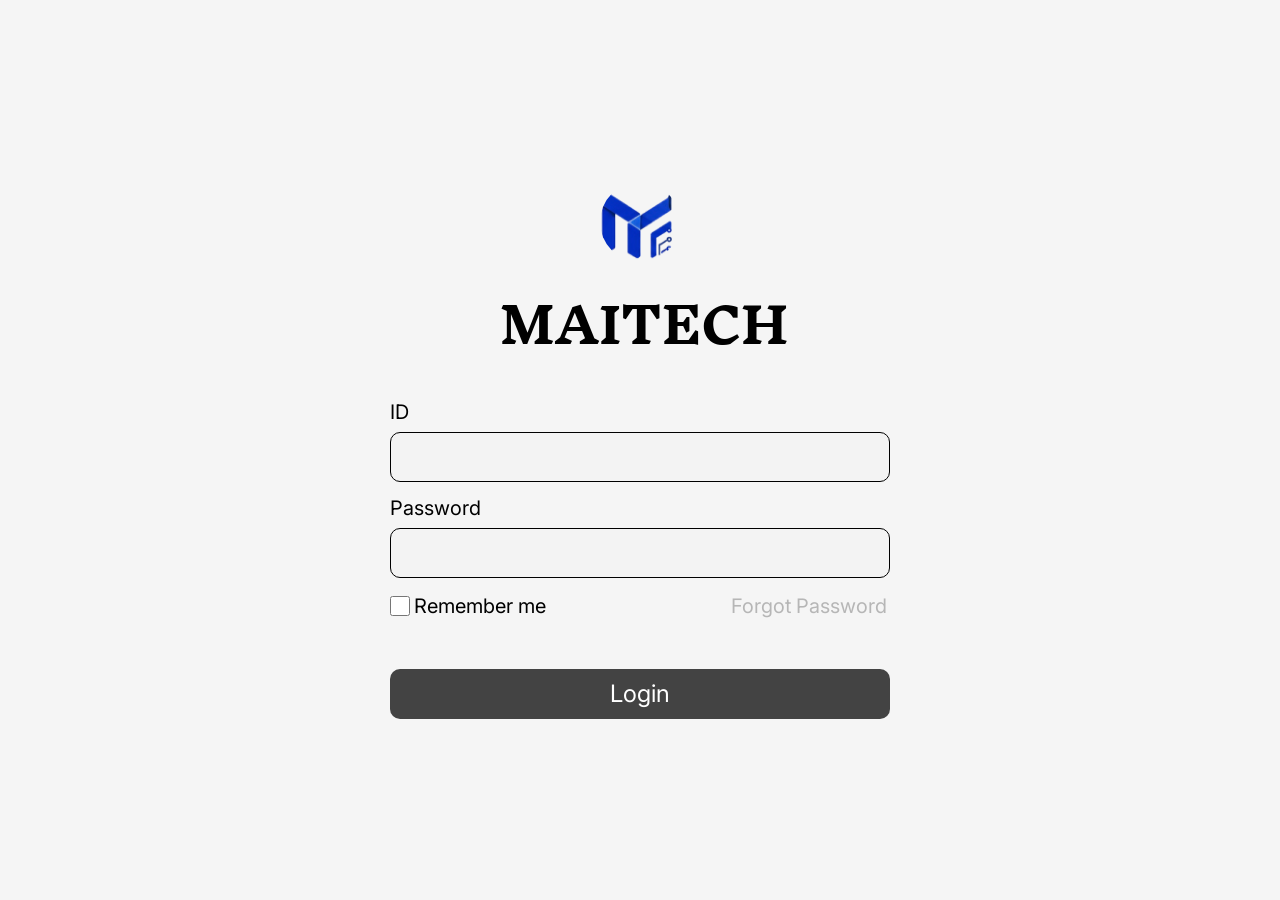
==== frontend/index.html @ 6ff4ca29 "프론트엔드 초기 구현: 로그인 및 작업자/관리자 대시보드 화면 추가 Co-Authored-By: Claude Sonnet 5 <noreply@anthropic.com>" ====
<!DOCTYPE html>
<html lang="ko">
<head>
<meta charset="UTF-8">
<meta name="viewport" content="width=device-width, initial-scale=1.0">
<title>MAITECH 로그인</title>
<link rel="stylesheet" href="css/common.css">
<link rel="stylesheet" href="css/login.css">
</head>
<body>
<div class="login-page">
  <form class="login-card" id="loginForm">
    <div class="login-logo"><img src="images/logo.png" alt="MAITECH 로고"></div>
    <h1 class="login-title">MAITECH</h1>

    <div class="login-field login-field--id">
      <label for="loginId">ID</label>
      <input type="text" id="loginId" name="loginId" autocomplete="username">
    </div>

    <div class="login-field login-field--password">
      <label for="loginPassword">Password</label>
      <input type="password" id="loginPassword" name="loginPassword" autocomplete="current-password">
    </div>

    <label class="login-remember">
      <input type="checkbox" id="rememberMe">
      Remember me
    </label>

    <a href="#" class="login-forgot">Forgot Password</a>

    <button type="submit" class="login-submit">Login</button>
  </form>
</div>
<script src="js/login.js"></script>
</body>
</html>
---- frontend/css/common.css ----
@import url('https://fonts.googleapis.com/css2?family=Inter:wght@400;500;600;700&family=Inknut+Antiqua:wght@400;500;700&display=swap');

* {
  margin: 0;
  padding: 0;
  box-sizing: border-box;
}

:root {
  --color-bg: #f5f5f5;
  --color-surface: #ffffff;
  --color-input-bg: #f3f3f3;
  --color-border: #000000;
  --color-muted: #b6b6b6;
  --color-dark: #434343;
  --color-checkbox: #d9d9d9;
  --color-text: #000000;
  --font-body: 'Inter', sans-serif;
  --font-title: 'Inknut Antiqua', serif;
}

html, body {
  height: 100%;
  font-family: var(--font-body);
  color: var(--color-text);
  background: var(--color-bg);
}

a {
  color: inherit;
  text-decoration: none;
}

button {
  font-family: inherit;
  cursor: pointer;
  border: none;
}

img {
  display: block;
  max-width: 100%;
}
---- frontend/css/login.css ----
.login-page {
  min-height: 100vh;
  display: flex;
  align-items: center;
  justify-content: center;
}

.login-card {
  position: relative;
  width: 501px;
  height: 537px;
}

.login-logo {
  position: absolute;
  left: 210px;
  top: 0;
  width: 80px;
  height: 80px;
  border-radius: 50%;
  overflow: hidden;
}

.login-logo img {
  width: 100%;
  height: 100%;
  object-fit: cover;
}

.login-title {
  position: absolute;
  left: 110px;
  top: 80px;
  width: 279px;
  height: 124px;
  font-family: var(--font-title);
  font-size: 48px;
  text-align: center;
}

.login-field {
  position: absolute;
  left: 0;
  width: 500px;
}

.login-field--id {
  top: 218px;
  height: 82px;
}

.login-field--password {
  top: 314px;
  height: 84px;
}

.login-field label {
  display: block;
  font-size: 20px;
  margin-bottom: 8px;
}

.login-field input {
  width: 100%;
  height: 50px;
  padding: 0 16px;
  font-size: 18px;
  font-family: inherit;
  background: var(--color-input-bg);
  border: 1px solid var(--color-border);
  border-radius: 10px;
}

.login-remember {
  position: absolute;
  left: 0;
  top: 412px;
  width: max-content;
  height: 24px;
  display: flex;
  align-items: center;
  gap: 4px;
  font-size: 20px;
  white-space: nowrap;
}

.login-remember input[type="checkbox"] {
  width: 20px;
  height: 20px;
  border-radius: 3px;
  accent-color: var(--color-checkbox);
}

.login-forgot {
  position: absolute;
  left: 341px;
  top: 412px;
  width: 160px;
  height: 24px;
  font-size: 20px;
  color: var(--color-muted);
}

.login-submit {
  position: absolute;
  left: 0;
  top: 487px;
  width: 500px;
  height: 50px;
  border-radius: 10px;
  background: var(--color-dark);
  color: #fff;
  font-size: 24px;
}
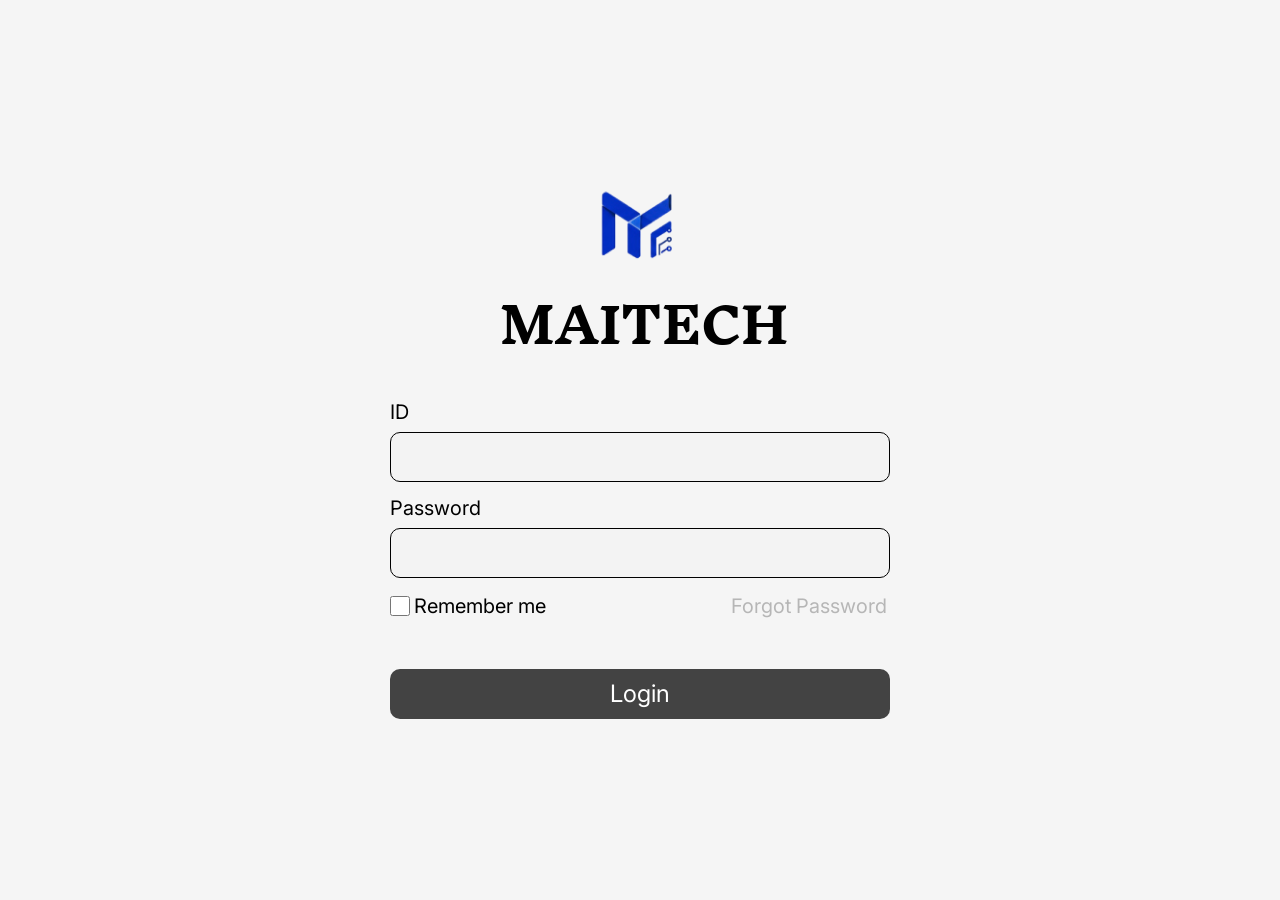
==== commit 9d4b2641: "백엔드 이상탐지/원인분석/품질예측/권장조치/조치기록 API 구현 및 프론트엔드 역할 기반 대시보드 연동" ====
--- a/frontend/index.html
+++ b/frontend/index.html
@@ -30,6 +30,8 @@
 
     <a href="#" class="login-forgot">Forgot Password</a>
 
+    <div class="login-error" id="loginError"></div>
+
     <button type="submit" class="login-submit">Login</button>
   </form>
 </div>
--- a/frontend/css/login.css
+++ b/frontend/css/login.css
@@ -17,7 +17,6 @@
   top: 0;
   width: 80px;
   height: 80px;
-  border-radius: 50%;
   overflow: hidden;
 }
 
@@ -101,6 +100,17 @@
   color: var(--color-muted);
 }
 
+.login-error {
+  position: absolute;
+  left: 0;
+  top: 460px;
+  width: 500px;
+  text-align: center;
+  font-size: 14px;
+  color: #e0433d;
+  display: none;
+}
+
 .login-submit {
   position: absolute;
   left: 0;
